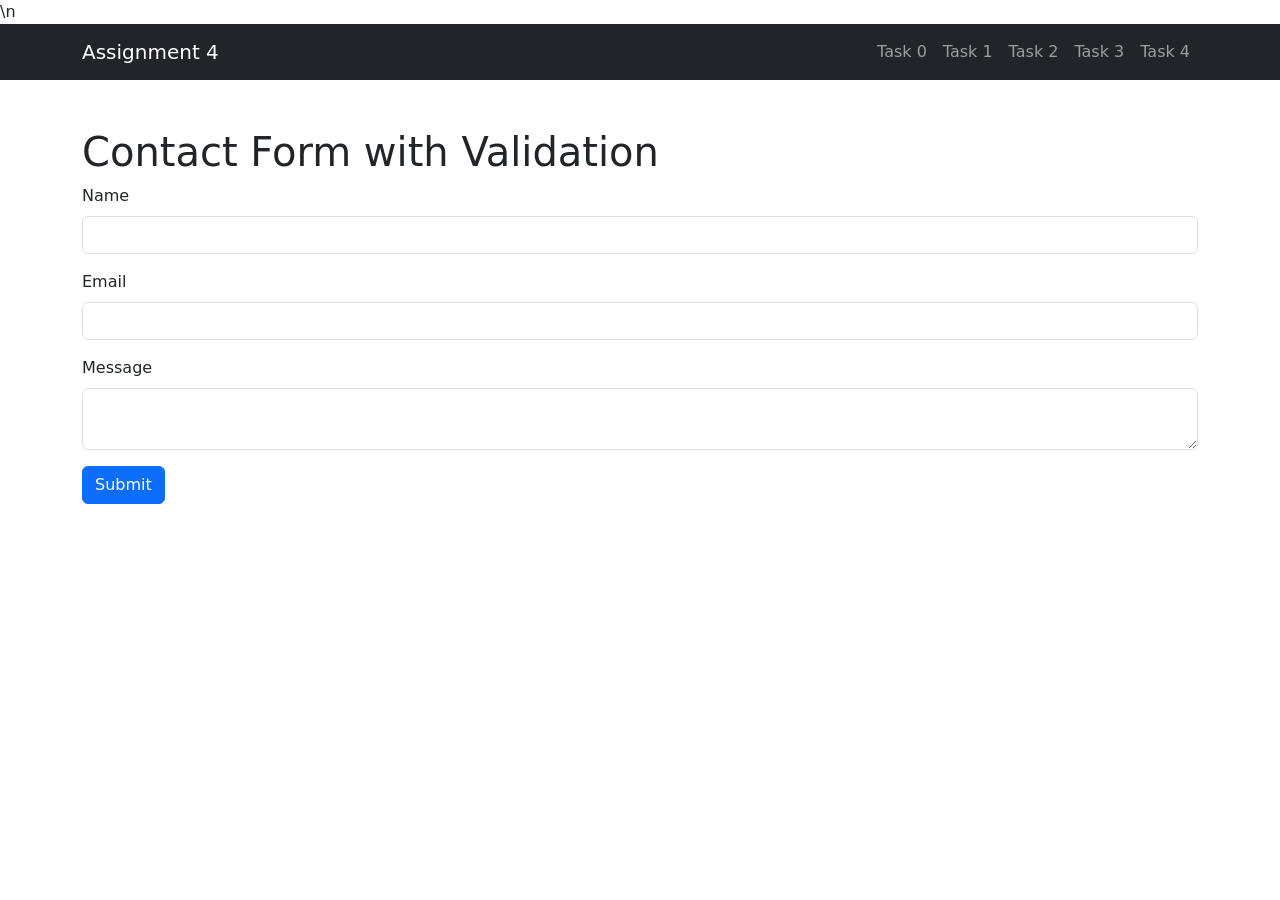
==== task 1/index.html @ d28c4b54 "task 1" ====
<!DOCTYPE html>
<html lang="en">
<head>
    <meta charset="UTF-8">
    <meta name="viewport" content="width=device-width, initial-scale=1.0">
    <title>Task 1 - HTML5 Validation</title>
    <link href="https://cdn.jsdelivr.net/npm/bootstrap@5.3.3/dist/css/bootstrap.min.css" rel="stylesheet">\n    <link rel="stylesheet" href="../style.css">
</head>
<body>
<nav class="navbar navbar-dark bg-dark">
    <div class="container">
        <a class="navbar-brand" href="../index.html">Assignment 4</a>
        <div class="navbar-nav flex-row flex-wrap">
            <a class="nav-link px-2" href="../task0/index.html">Task 0</a>
            <a class="nav-link px-2" href="../task1/index.html">Task 1</a>
            <a class="nav-link px-2" href="../task2/index.html">Task 2</a>
            <a class="nav-link px-2" href="../task3/index.html">Task 3</a>
            <a class="nav-link px-2" href="../task4/index.html">Task 4</a>
        </div>
    </div>
</nav>
<main class="container py-5">
    <div class="form-box">
        <h1>Contact Form with Validation</h1>
<form>
    <div class="mb-3">
        <label for="name" class="form-label">Name</label>
        <input type="text" id="name" name="name" class="form-control" required minlength="3" maxlength="50">
    </div>
    <div class="mb-3">
        <label for="email" class="form-label">Email</label>
        <input type="email" id="email" name="email" class="form-control" required>
    </div>
    <div class="mb-3">
        <label for="message" class="form-label">Message</label>
        <textarea id="message" name="message" class="form-control" required maxlength="500"></textarea>
    </div>
    <button type="submit" class="btn btn-primary">Submit</button>
</form>
    </div>
</main>
</body>
</html>
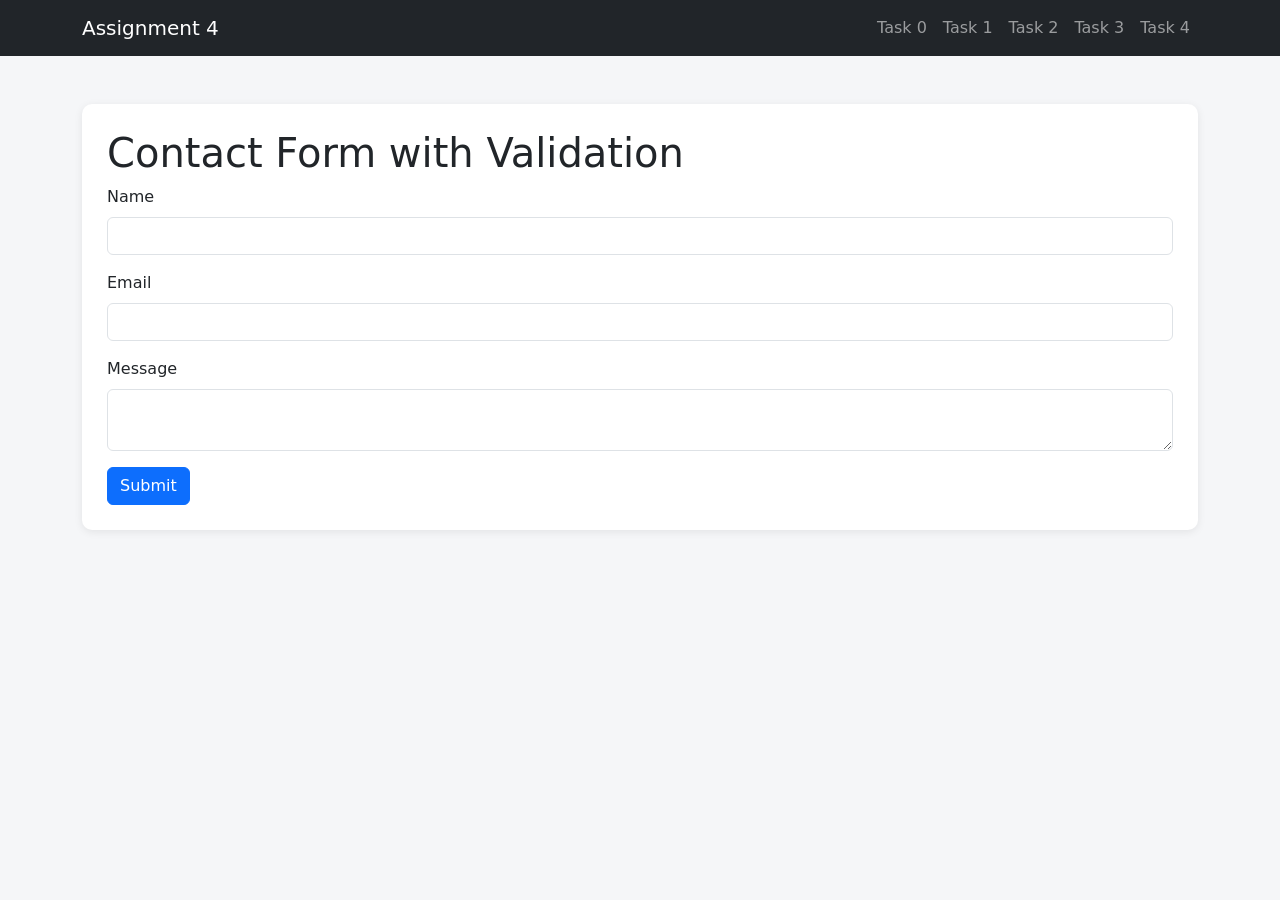
==== commit 0db75c08: "debugs" ====
--- a/task 1/index.html
+++ b/task 1/index.html
@@ -4,18 +4,18 @@
     <meta charset="UTF-8">
     <meta name="viewport" content="width=device-width, initial-scale=1.0">
     <title>Task 1 - HTML5 Validation</title>
-    <link href="https://cdn.jsdelivr.net/npm/bootstrap@5.3.3/dist/css/bootstrap.min.css" rel="stylesheet">\n    <link rel="stylesheet" href="../style.css">
+    <link href="https://cdn.jsdelivr.net/npm/bootstrap@5.3.3/dist/css/bootstrap.min.css" rel="stylesheet">  <link rel="stylesheet" href="../style.css">
 </head>
 <body>
 <nav class="navbar navbar-dark bg-dark">
     <div class="container">
         <a class="navbar-brand" href="../index.html">Assignment 4</a>
         <div class="navbar-nav flex-row flex-wrap">
-            <a class="nav-link px-2" href="../task0/index.html">Task 0</a>
-            <a class="nav-link px-2" href="../task1/index.html">Task 1</a>
-            <a class="nav-link px-2" href="../task2/index.html">Task 2</a>
-            <a class="nav-link px-2" href="../task3/index.html">Task 3</a>
-            <a class="nav-link px-2" href="../task4/index.html">Task 4</a>
+            <a class="nav-link px-2" href="../task 0/index.html\">Task 0</a>
+            <a class="nav-link px-2" href="../task 1/index.html">Task 1</a>
+            <a class="nav-link px-2" href="../task 2/index.html">Task 2</a>
+            <a class="nav-link px-2" href="../task 3/index.html">Task 3</a>
+            <a class="nav-link px-2" href="../task 4/index.html">Task 4</a>
         </div>
     </div>
 </nav>
--- a/style.css
+++ b/style.css
@@ -0,0 +1,12 @@
+body {
+    background-color: #f5f6f8;
+}
+main {
+    max-width: 900px;
+}
+.form-box {
+    background: white;
+    padding: 25px;
+    border-radius: 10px;
+    box-shadow: 0 2px 8px rgba(0, 0, 0, 0.08);
+}
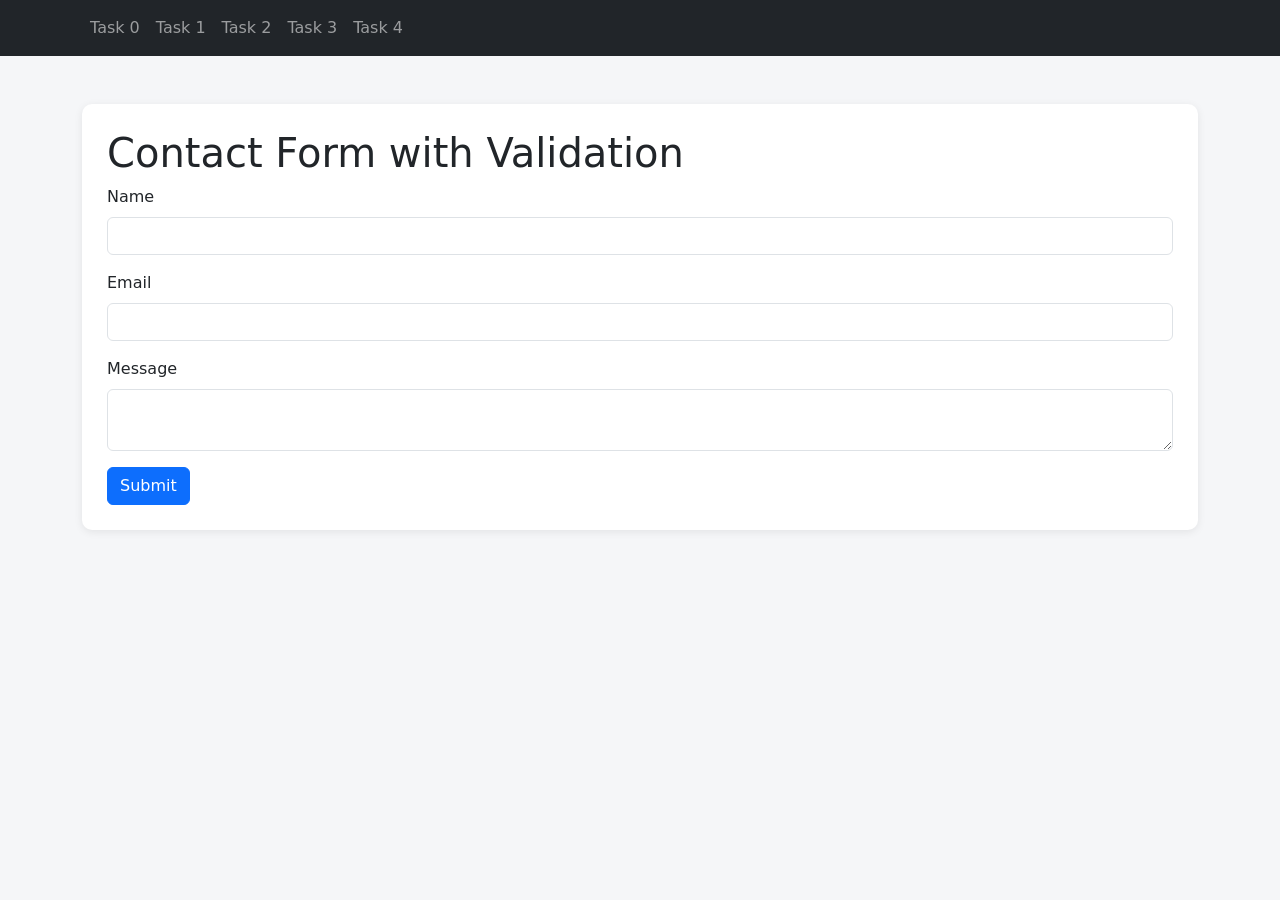
==== commit d1df278c: "debugs" ====
--- a/task 1/index.html
+++ b/task 1/index.html
@@ -9,7 +9,6 @@
 <body>
 <nav class="navbar navbar-dark bg-dark">
     <div class="container">
-        <a class="navbar-brand" href="../index.html">Assignment 4</a>
         <div class="navbar-nav flex-row flex-wrap">
             <a class="nav-link px-2" href="../task 0/index.html\">Task 0</a>
             <a class="nav-link px-2" href="../task 1/index.html">Task 1</a>
